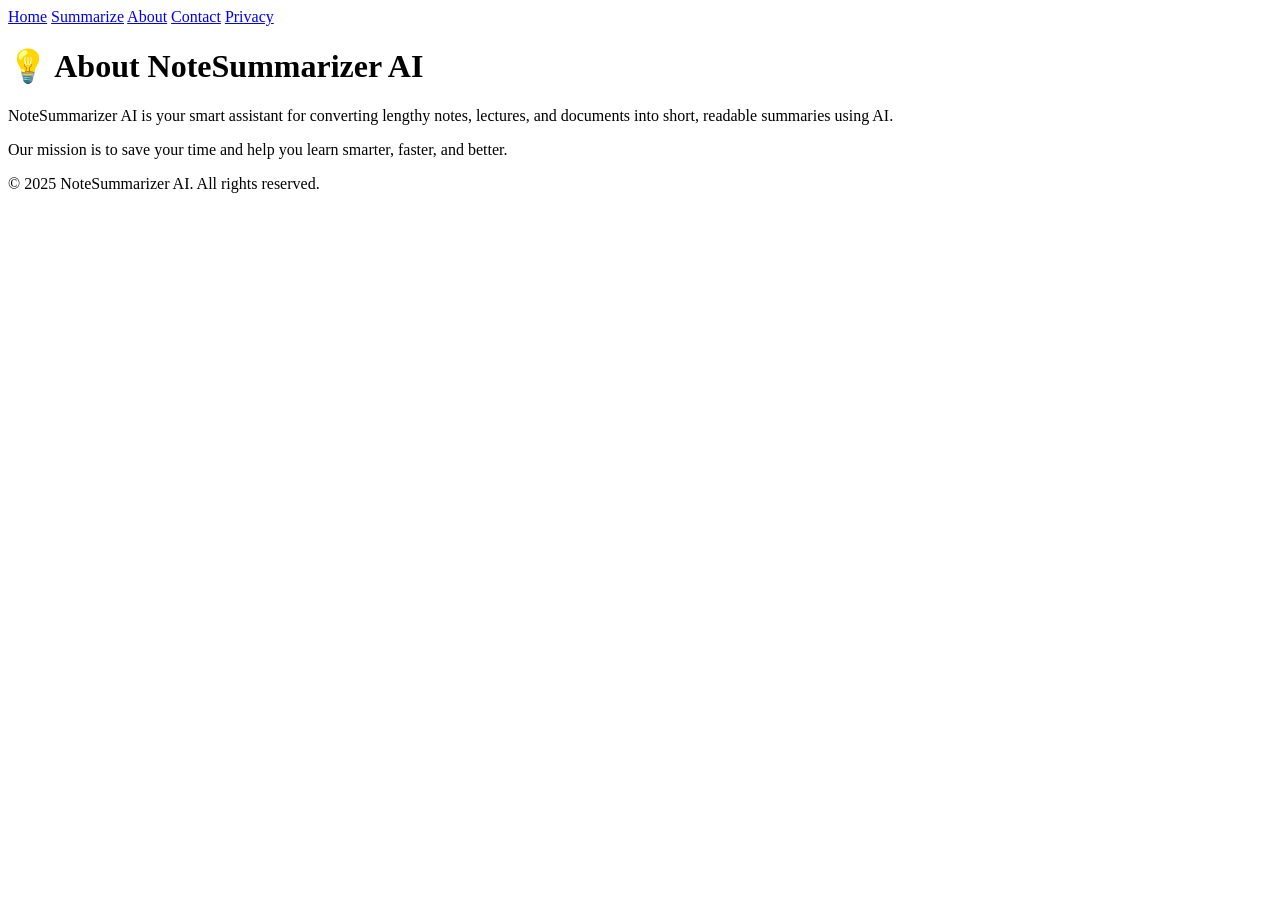
==== templates/about.html @ c9d64caf "ai note summarizer" ====
<!DOCTYPE html>
<html lang="en">
<head>
  <meta charset="UTF-8">
  <title>About - NoteSummarizer AI</title>
  <link rel="stylesheet" href="static/style.css">
</head>
<body>
  <header>
    <nav>
      <a href="/">Home</a>
      <a href="/summarize">Summarize</a>
      <a href="/about" class="active">About</a>
      <a href="/contact">Contact</a>
      <a href="/privacy">Privacy</a>
    </nav>
  </header>

  <div class="hero">
    <h1>💡 About NoteSummarizer AI</h1>
    <p>NoteSummarizer AI is your smart assistant for converting lengthy notes, lectures, and documents into short, readable summaries using AI.</p>
    <p>Our mission is to save your time and help you learn smarter, faster, and better.</p>
  </div>

  <footer>
    © 2025 NoteSummarizer AI. All rights reserved.
   
  </footer>
</body>
</html>
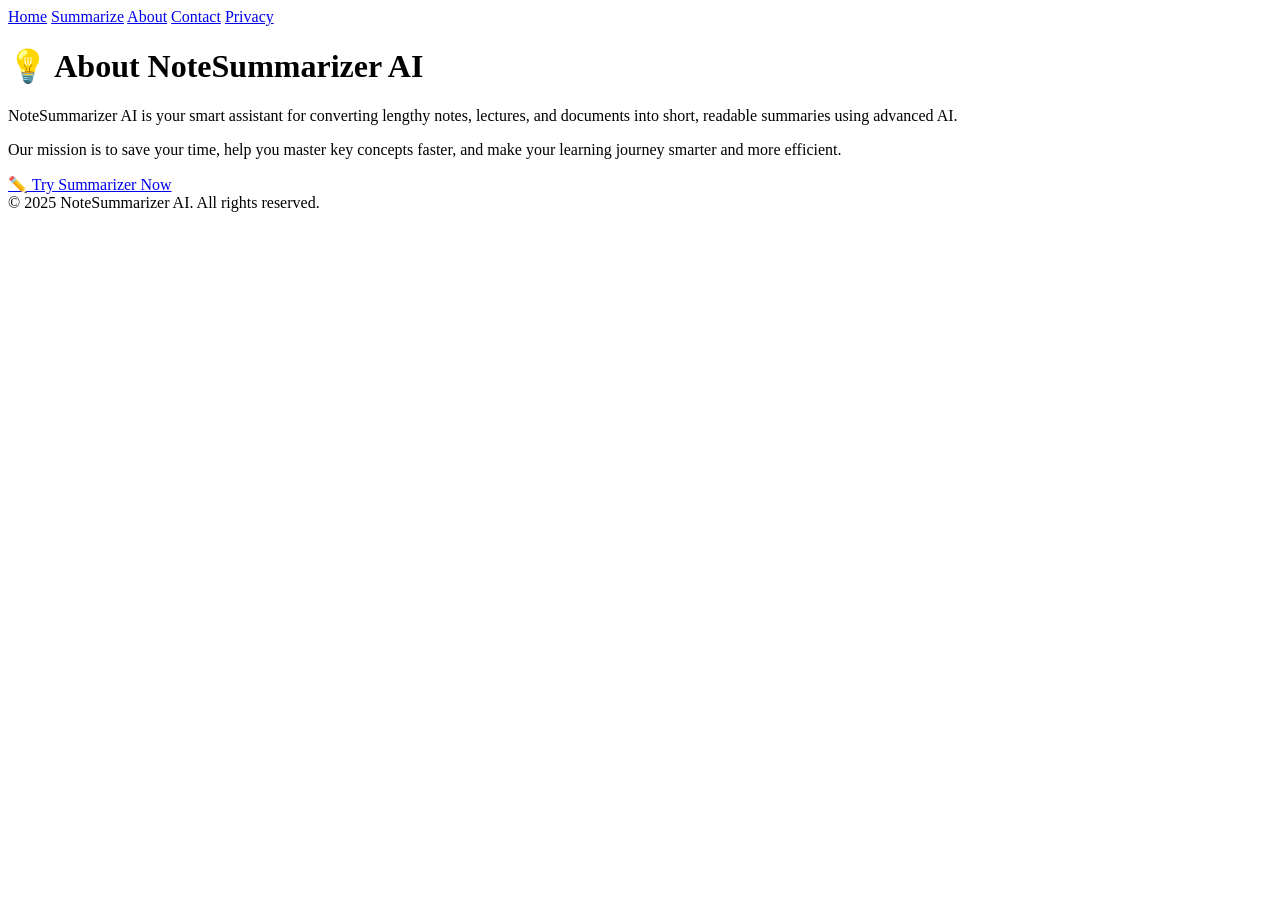
==== commit 23a7f248: "summarizer ai" ====
--- a/templates/about.html
+++ b/templates/about.html
@@ -2,7 +2,11 @@
 <html lang="en">
 <head>
   <meta charset="UTF-8">
+  <meta name="viewport" content="width=device-width, initial-scale=1.0">
   <title>About - NoteSummarizer AI</title>
+  <meta name="description" content="Learn more about our mission and how NoteSummarizer AI helps students and professionals summarize notes quickly.">
+  <meta name="keywords" content="about note summarizer, education AI, study productivity tool">
+  <link rel="icon" href="data:image/svg+xml,<svg xmlns=%22http://www.w3.org/2000/svg%22 viewBox=%220 0 100 100%22><text y=%22.9em%22 font-size=%2290%22>📝</text></svg>">
   <link rel="stylesheet" href="static/style.css">
 </head>
 <body>
@@ -18,13 +22,13 @@
 
   <div class="hero">
     <h1>💡 About NoteSummarizer AI</h1>
-    <p>NoteSummarizer AI is your smart assistant for converting lengthy notes, lectures, and documents into short, readable summaries using AI.</p>
-    <p>Our mission is to save your time and help you learn smarter, faster, and better.</p>
+    <p>NoteSummarizer AI is your smart assistant for converting lengthy notes, lectures, and documents into short, readable summaries using advanced AI.</p>
+    <p>Our mission is to save your time, help you master key concepts faster, and make your learning journey smarter and more efficient.</p>
+    <a href="/summarize" class="btn-primary">✏️ Try Summarizer Now</a>
   </div>
 
   <footer>
-    © 2025 NoteSummarizer AI. All rights reserved.
-   
+    &copy; 2025 NoteSummarizer AI. All rights reserved.
   </footer>
 </body>
 </html>
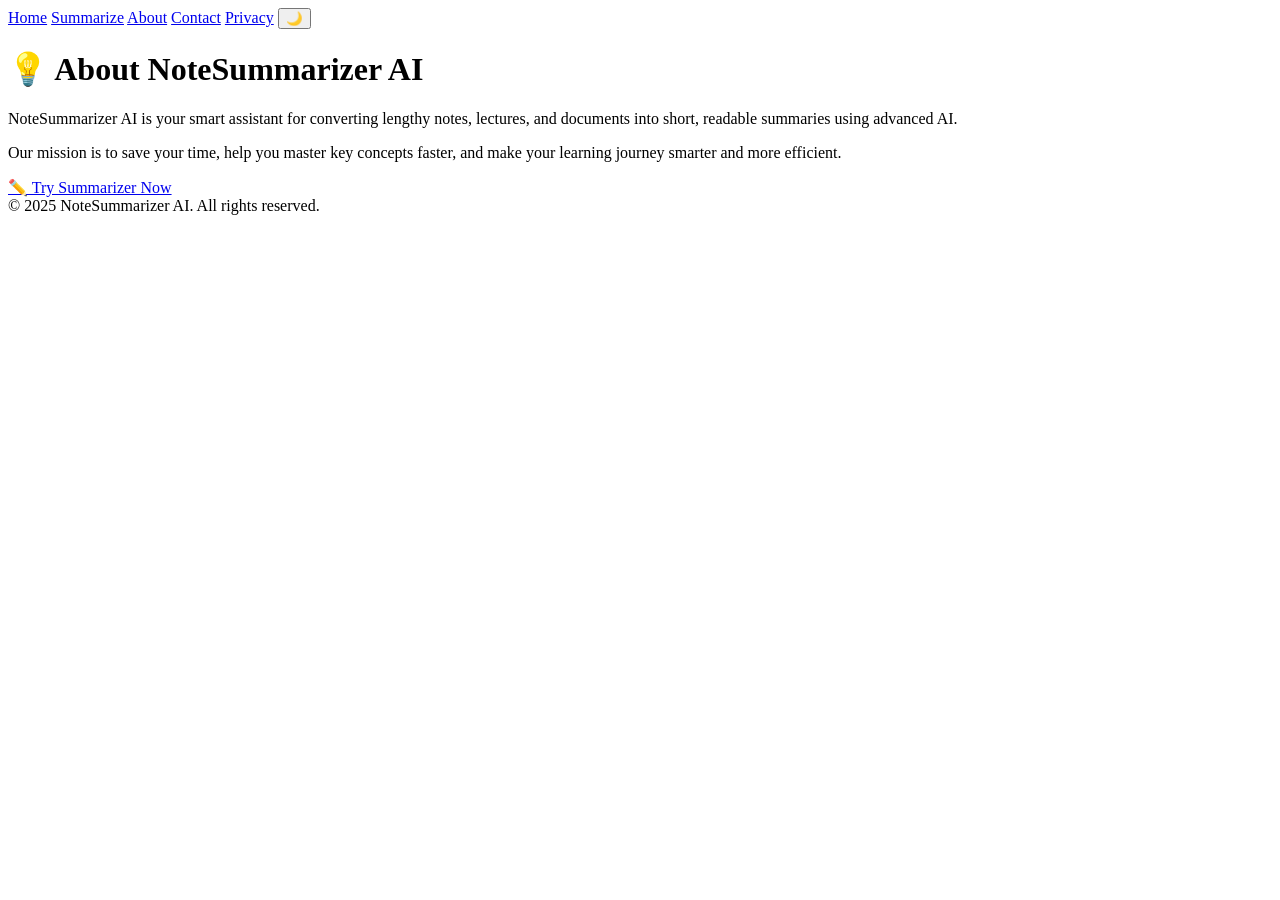
==== commit a47383af: "Upgrade: Add Light/Dark mode theme toggle switch with persistent localStorage settings" ====
--- a/templates/about.html
+++ b/templates/about.html
@@ -8,6 +8,7 @@
   <meta name="keywords" content="about note summarizer, education AI, study productivity tool">
   <link rel="icon" href="data:image/svg+xml,<svg xmlns=%22http://www.w3.org/2000/svg%22 viewBox=%220 0 100 100%22><text y=%22.9em%22 font-size=%2290%22>📝</text></svg>">
   <link rel="stylesheet" href="static/style.css">
+  <script src="static/theme.js"></script>
 </head>
 <body>
   <header>
@@ -17,6 +18,7 @@
       <a href="/about" class="active">About</a>
       <a href="/contact">Contact</a>
       <a href="/privacy">Privacy</a>
+      <button id="theme-toggle" class="theme-toggle-btn" aria-label="Toggle Theme">🌙</button>
     </nav>
   </header>
 
